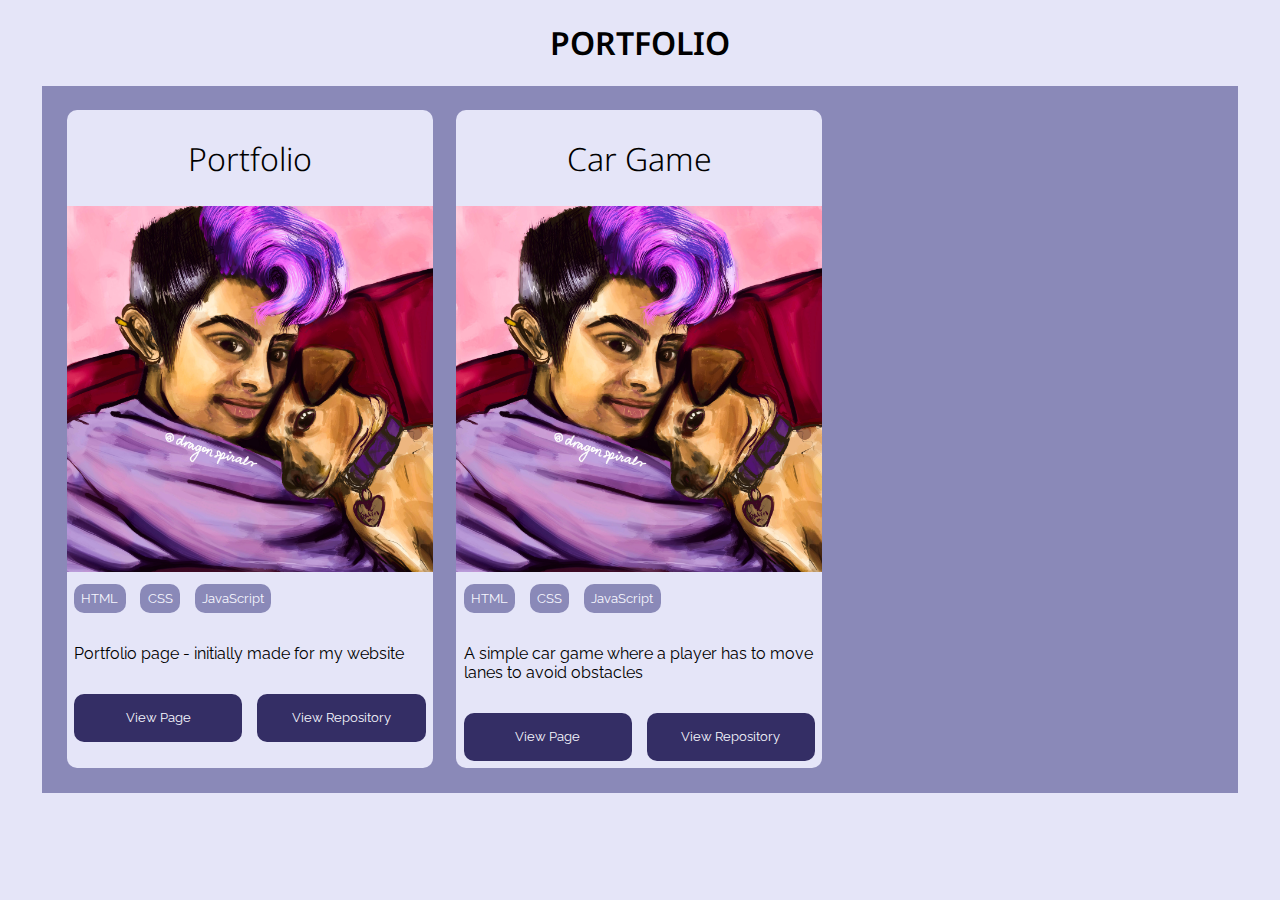
==== index.html @ d6b27139 "html file rename" ====
<!DOCTYPE html>
<html>
    <head>
        <link rel = "stylesheet" href = "styles.css">
        <link rel="preconnect" href="https://fonts.googleapis.com">
        <link rel="preconnect" href="https://fonts.gstatic.com" crossorigin>
        <link href="https://fonts.googleapis.com/css2?family=Noto+Sans:wght@300&family=Raleway&display=swap" rel="stylesheet">
    </head>

    <body>
        

        <div id = "title-box">
            <h1 id = "portfolio-title">Portfolio</h1>
        </div>
        
        <div id = "content-box"></div>
        
        <script src = "script.js"> </script>
    </body>
</html>
---- styles.css ----
/* -------------------------------------------------------------------------- */
/*                                 responsive                                 */
/* -------------------------------------------------------------------------- */


/* --------------------------------- desktop -------------------------------- */
@media only screen and (min-width: 900px) {
    .item-box {
        width: 31.3%;
    }
}


/* --------------------------------- tablet --------------------------------- */
@media only screen and (max-width: 900px ) and (min-width: 600px) {
    .item-box {
        width: 48%;
    }
}


/* --------------------------------- mobile --------------------------------- */
@media only screen and (max-width:600px) {
    .item-box {
        width:98%;
    }
}


/* -------------------------------------------------------------------------- */
/*                                    html                                    */
/* -------------------------------------------------------------------------- */


html {
    background-color: #E5E5F8;
}


h1 {
    font-family:'Noto Sans', sans-serif;
    font-weight:600;
    text-transform:uppercase;
    text-align:center;
}

h2 {
    font-family:'Noto Sans', sans-serif;
    font-weight:300;
    font-size:2em;
}


/* -------------------------------------------------------------------------- */
/*                                   classes                                  */
/* -------------------------------------------------------------------------- */


/* ----------------------------- portfolio items ---------------------------- */
    .item-box {
        margin:1%;
        border-radius:10px;
        background-color:#E5E5F8;
        cursor:pointer;
        transition:0.5s;
    }



.item-title {
    text-align: center;
}


/* ------------------------------- categories ------------------------------- */
.categories-box {
    display:flex;
}


.category-box {
    background-color: #8A89B8;
    margin:2%;
    border-radius:10px;
    padding:2%;

}

.item-category {
    font-family: 'Raleway', sans-serif;
    color: #F7F7FF;
    text-align:center;
    font-size:small;
    margin:0%;
}


/* ---------------------------------- links --------------------------------- */
.links-box {
    display:flex;
}


.link-box {
    background-color:#342E65;
    margin:2%;
    border-radius:10px;
    padding:1% 2%;
    width:100%;
    transition: 0.5s;
}

.link-box:hover {
    background-color: #ff909f;
}

.item-link {
    font-family: 'Raleway', sans-serif;
    color: #F7F7FF;
    text-align:center;
    font-size:small;
}




.item-image {
    width: 100%;
    aspect-ratio: 1/1;
    object-fit:cover                                                                                                                                                                                                                                                                                                                                                                                                                                                                                              ;
}

.item-desc {
    padding:2%;
    font-family:'Raleway' , sans-serif;
}


/*----------- ids ---------------*/

#content-box {
    display:flex;
    flex-wrap:wrap;
    background-color: #8A89B8;
    padding:1%;
    max-width:1170px;
    margin:auto;
}
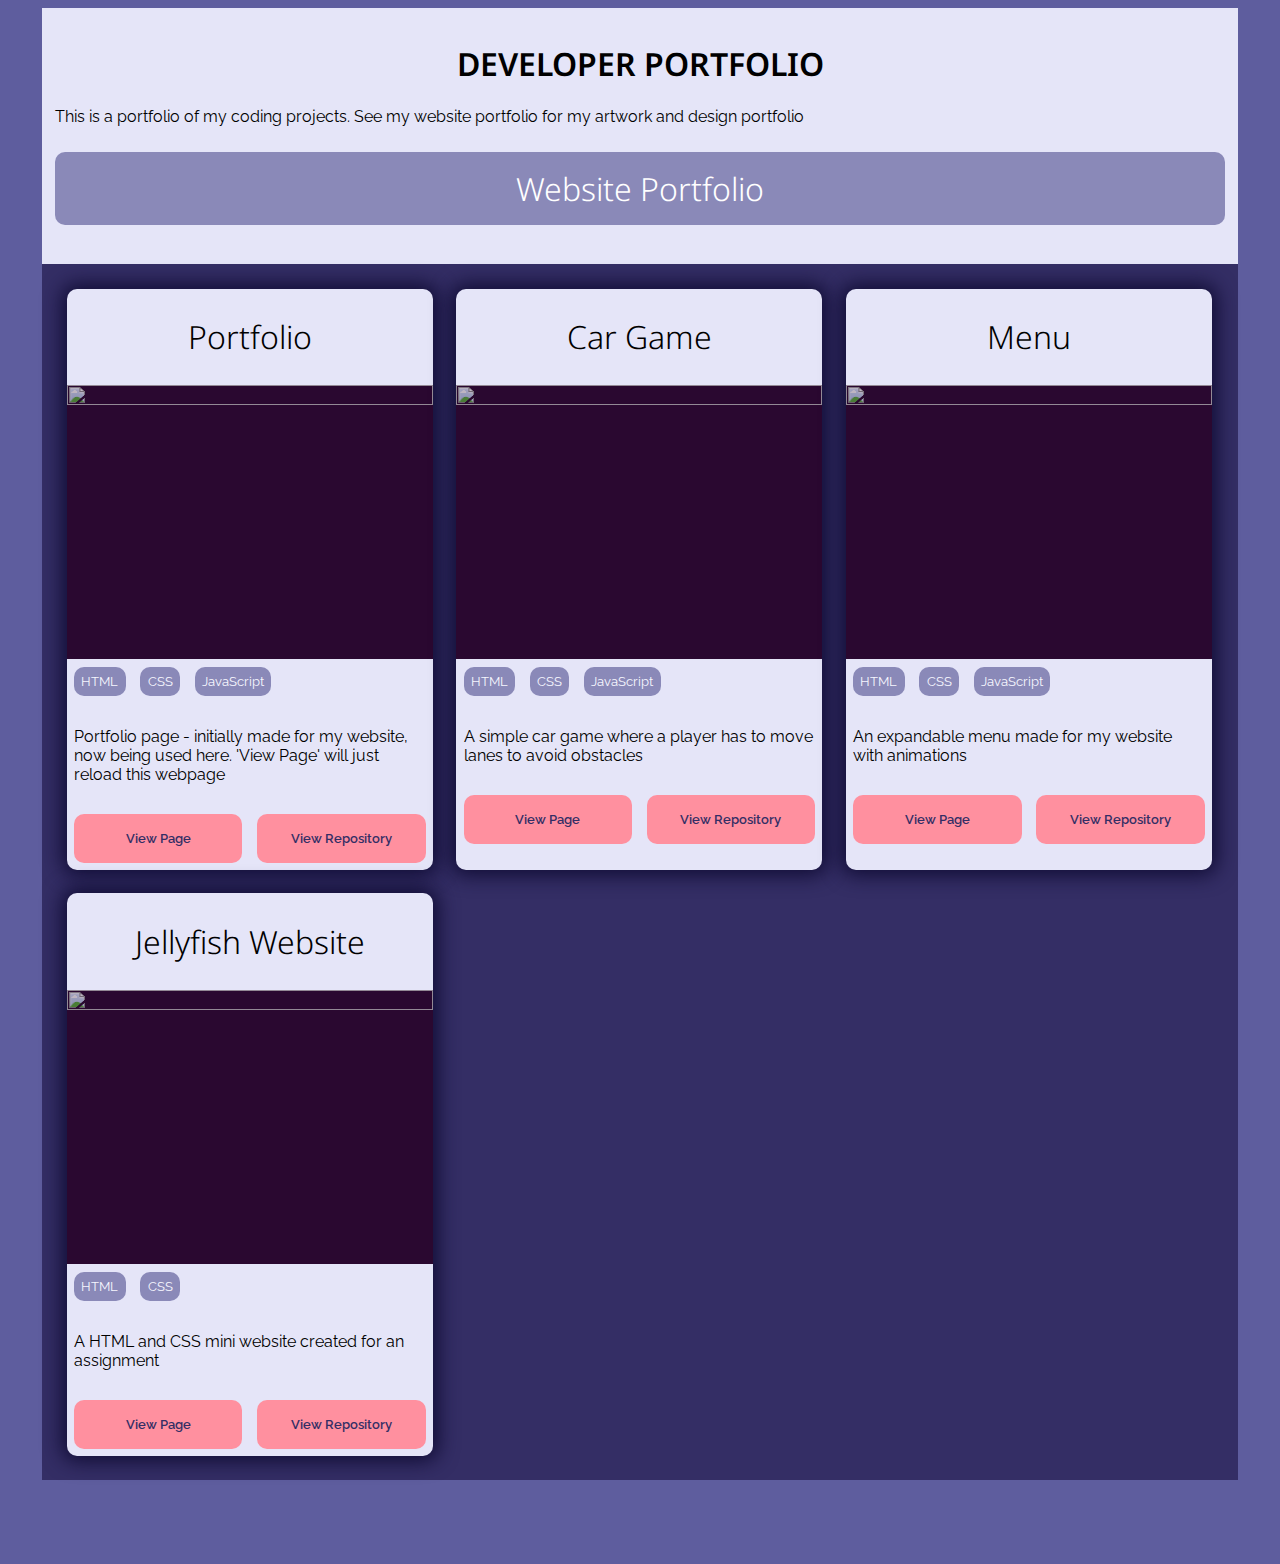
==== commit 8a20b1f4: "Edited portfolio link and made boxes clickable" ====
--- a/index.html
+++ b/index.html
@@ -1,7 +1,7 @@
 <!DOCTYPE html>
 <html>
     <head>
-        <link rel = "stylesheet" href = "styles.css">
+        <link rel = "stylesheet" href = "styles/styles.css">
         <link rel="preconnect" href="https://fonts.googleapis.com">
         <link rel="preconnect" href="https://fonts.gstatic.com" crossorigin>
         <link href="https://fonts.googleapis.com/css2?family=Noto+Sans:wght@300&family=Raleway&display=swap" rel="stylesheet">
@@ -11,11 +11,21 @@
         
 
         <div id = "title-box">
-            <h1 id = "portfolio-title">Portfolio</h1>
+            <h1 id = "portfolio-title">Developer Portfolio</h1>
+            <p> This is a portfolio of my coding projects. 
+                See my website portfolio for my artwork and design portfolio </p>
+            <a href = "https://dragonspirals.co.uk/portfolio">
+                <div id = "website-link">
+                    <h2 id="website-link-text">Website Portfolio</h2>
+                </div>
+            </a>
         </div>
         
         <div id = "content-box"></div>
-        
+
+        <div class = "space"></div>
+
+
         <script src = "script.js"> </script>
     </body>
 </html>--- a/styles/styles.css
+++ b/styles/styles.css
@@ -0,0 +1,173 @@
+/* -------------------------------------------------------------------------- */
+/*                                  Variables                                 */
+/* -------------------------------------------------------------------------- */
+/* --------------------------------- colours -------------------------------- */
+/* ---------------------------------- fonts --------------------------------- */
+/* -------------------------------------------------------------------------- */
+/*                                 responsive                                 */
+/* -------------------------------------------------------------------------- */
+/* ------------------------------- breakpoints ------------------------------ */
+/* --------------------------------- desktop -------------------------------- */
+@media only screen and (min-width: 900px) {
+  .item-box {
+    width: 31.3%;
+  }
+}
+/* --------------------------------- tablet --------------------------------- */
+@media only screen and (max-width: 900px) and (min-width: bp-mobile) {
+  .item-box {
+    width: 48%;
+  }
+}
+/* --------------------------------- mobile --------------------------------- */
+@media only screen and (max-width: 600px) {
+  .item-box {
+    width: 98%;
+  }
+}
+/* -------------------------------------------------------------------------- */
+/*                                    html                                    */
+/* -------------------------------------------------------------------------- */
+html {
+  background-color: #5e5d9e;
+  background-image: url("https://dragonspirals.co.uk/wp-content/uploads/2022/12/purpl-scaled.jpg");
+  background-size: cover;
+  background-attachment: fixed;
+  background-blend-mode: multiply;
+}
+
+h1 {
+  font-family: "Noto Sans", sans-serif;
+  font-weight: 600;
+  text-transform: uppercase;
+  text-align: center;
+}
+
+h2 {
+  font-family: "Noto Sans", sans-serif;
+  font-weight: 300;
+  font-size: 2em;
+}
+
+a {
+  text-decoration: inherit;
+  color: inherit;
+}
+
+p {
+  font-family: "Raleway", sans-serif;
+}
+
+/* -------------------------------------------------------------------------- */
+/*                                   classes                                  */
+/* -------------------------------------------------------------------------- */
+/* ----------------------------- portfolio items ---------------------------- */
+.item-box {
+  margin: 1%;
+  border-radius: 10px;
+  box-shadow: 0px 0px 20px 5px #100c34;
+  background-color: #E5E5F8;
+  cursor: pointer;
+  transition: 0.5s;
+}
+
+.item-title {
+  text-align: center;
+}
+
+/* ------------------------------- categories ------------------------------- */
+.categories-box {
+  display: flex;
+}
+
+.category-box {
+  background-color: #8A89B8;
+  margin: 2%;
+  border-radius: 10px;
+  padding: 2%;
+}
+
+.item-category {
+  font-family: "Raleway", sans-serif;
+  color: #F7F7FF;
+  text-align: center;
+  font-size: small;
+  margin: 0%;
+}
+
+/* ---------------------------------- links --------------------------------- */
+.links-box {
+  display: flex;
+}
+
+.link-box {
+  background-color: #ff909f;
+  margin: 2%;
+  border-radius: 10px;
+  padding: 1% 2%;
+  width: 100%;
+  transition: 0.5s;
+}
+.link-box:hover {
+  background-color: #8A89B8;
+}
+
+.item-link {
+  font-family: "Raleway", sans-serif;
+  color: #342E65;
+  text-align: center;
+  font-size: small;
+  font-weight: 600;
+}
+
+.item-image {
+  width: 100%;
+  aspect-ratio: 4/3;
+  -o-object-fit: cover;
+     object-fit: cover;
+  opacity: 0.7;
+}
+
+.item-image-box {
+  background-color: #2a0830;
+}
+
+.item-desc {
+  padding: 2%;
+}
+
+.space {
+  padding: 3%;
+}
+
+/*----------- ids ---------------*/
+#content-box {
+  display: flex;
+  flex-wrap: wrap;
+  background-color: #342E65;
+  padding: 1%;
+  max-width: 1170px;
+  margin: auto;
+}
+
+#website-link {
+  background-color: #8A89B8;
+  border-radius: 10px;
+  text-align: center;
+  transition: 0.5s;
+}
+#website-link:hover {
+  background-color: #ff909f;
+}
+
+#website-link-text {
+  color: white;
+  padding: 15px;
+}
+
+#title-box {
+  max-width: 1170px;
+  margin: auto;
+  background-color: #E5E5F8;
+  padding: 1%;
+}/*# sourceMappingURL=styles.css.map */